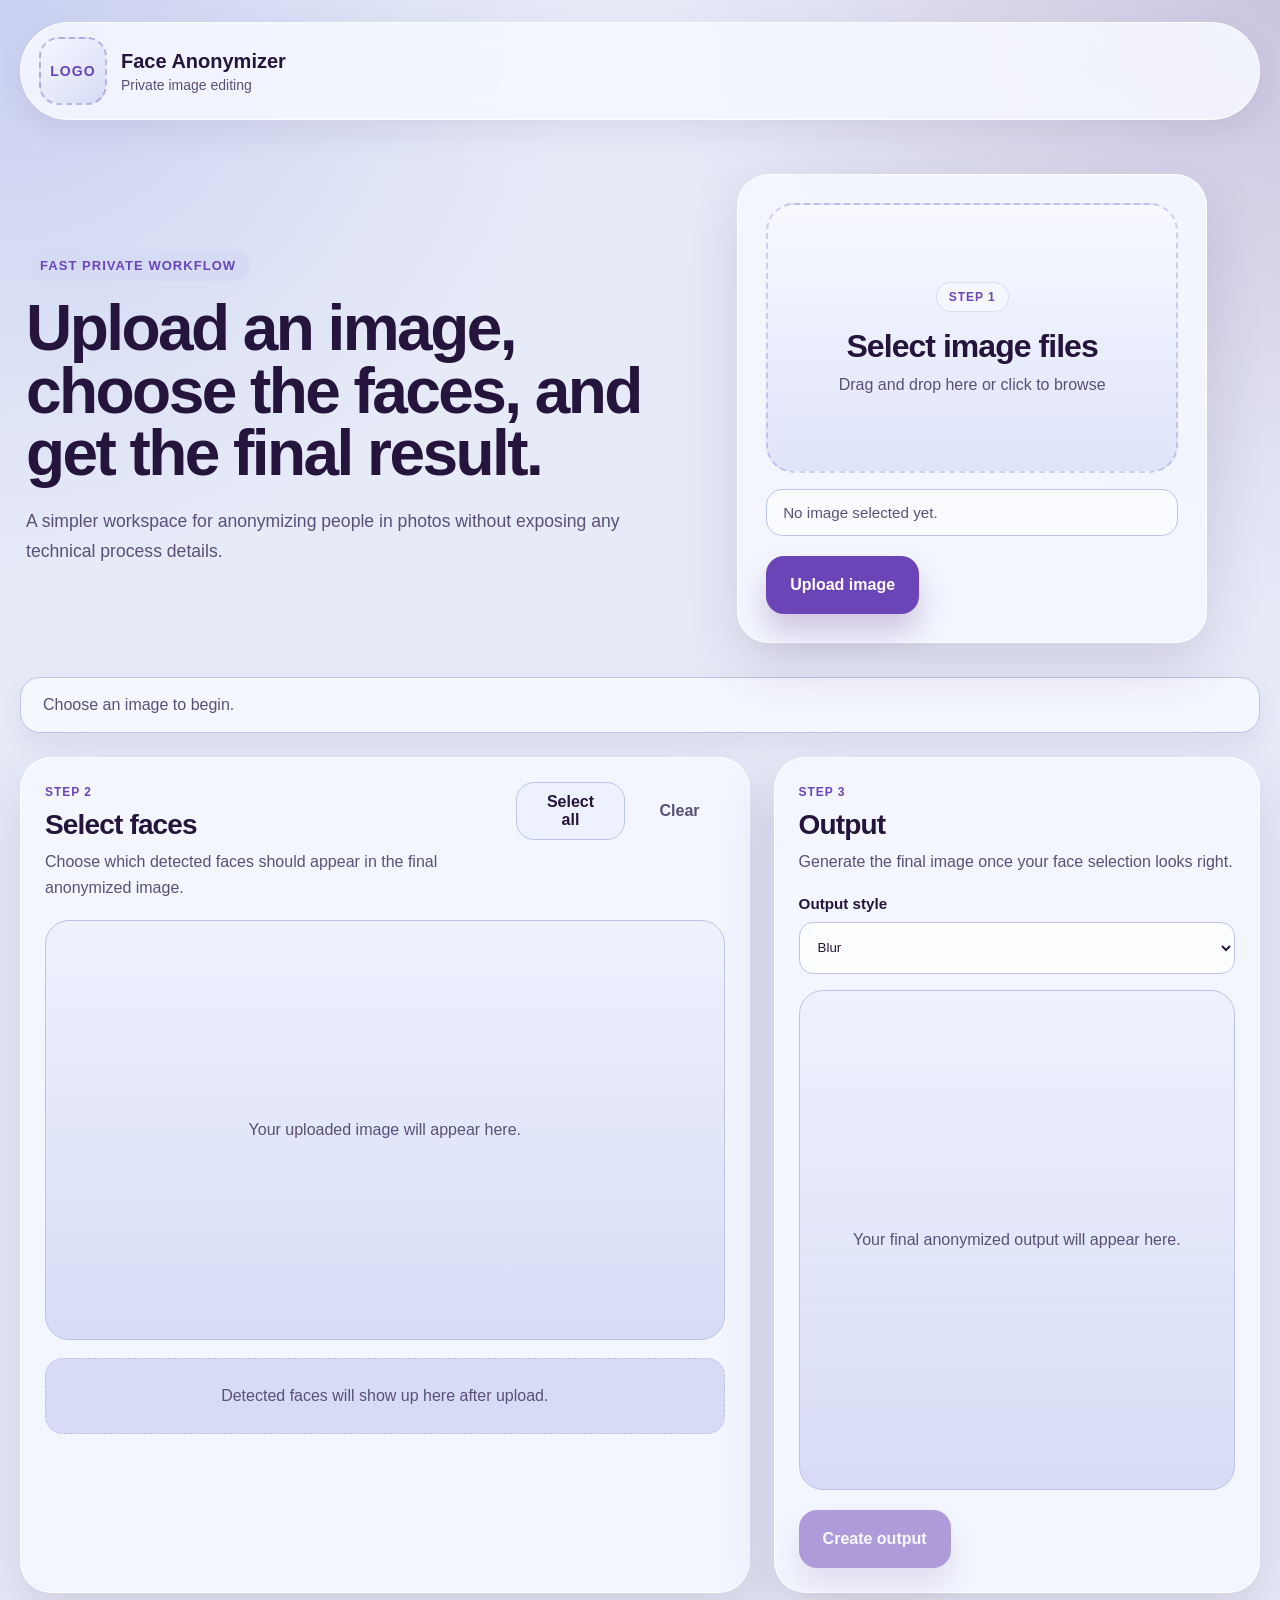
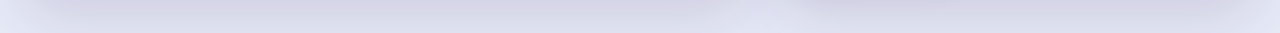
==== static/face-anonymizer.html @ 2ee84927 "Changes" ====
<!DOCTYPE html>
<html lang="en">
<head>
    <meta charset="UTF-8">
    <meta name="viewport" content="width=device-width, initial-scale=1.0">
    <title>Face Anonymizer</title>
    <link rel="stylesheet" href="/static/css/workspace-ui.css">
</head>
<body>
    <div class="site-shell">
        <header class="topbar">
            <a class="brand" href="#hero" aria-label="Face Anonymizer home">
                <div class="brand-mark" aria-hidden="true">Logo</div>
                <div class="brand-copy">
                    <span class="brand-name">Face Anonymizer</span>
                    <span class="brand-tag">Private image editing</span>
                </div>
            </a>
        </header>

        <main>
            <section class="hero" id="hero">
                <div class="hero-copy">
                    <span class="eyebrow">Fast private workflow</span>
                    <h1>Upload an image, choose the faces, and get the final result.</h1>
                    <p>
                        A simpler workspace for anonymizing people in photos without exposing any technical process details.
                    </p>
                </div>

                <div class="hero-upload" id="upload">
                    <form id="uploadForm" class="upload-panel">
                        <label class="upload-dropzone" for="imageFile">
                            <input id="imageFile" name="file" type="file" accept="image/*" required>
                            <span class="dropzone-kicker">Step 1</span>
                            <span class="dropzone-title">Select image files</span>
                            <span class="dropzone-subtitle">Drag and drop here or click to browse</span>
                        </label>

                        <div class="selected-file" id="selectedFile">No image selected yet.</div>

                        <div class="upload-actions">
                            <button class="btn btn-primary" id="uploadAnalyzeBtn" type="submit">Upload image</button>
                        </div>
                    </form>
                </div>
            </section>

            <p class="status-banner" id="statusBanner">Choose an image to begin.</p>

            <section class="workspace-grid">
                <article class="panel preview-panel">
                    <div class="panel-header">
                        <div>
                            <span class="panel-step">Step 2</span>
                            <h2>Select faces</h2>
                            <p>Choose which detected faces should appear in the final anonymized image.</p>
                        </div>
                        <div class="panel-actions">
                            <button class="btn btn-secondary" id="selectAllBtn" type="button">Select all</button>
                            <button class="btn btn-ghost" id="clearAllBtn" type="button">Clear</button>
                        </div>
                    </div>

                    <div class="preview-frame" id="select">
                        <img id="originalPreview" alt="Original upload preview">
                        <div class="face-overlay" id="faceOverlay"></div>
                        <div class="preview-placeholder" id="originalPlaceholder">Your uploaded image will appear here.</div>
                    </div>

                    <div class="face-list" id="faceList">
                        <div class="empty-state">Detected faces will show up here after upload.</div>
                    </div>
                </article>

                <article class="panel output-panel" id="output">
                    <div class="panel-header">
                        <div>
                            <span class="panel-step">Step 3</span>
                            <h2>Output</h2>
                            <p>Generate the final image once your face selection looks right.</p>
                        </div>
                    </div>

                    <div class="option-group">
                        <label class="option-label" for="modeSelect">Output style</label>
                        <select id="modeSelect" class="option-input">
                            <option value="blur">Blur</option>
                            <option value="pixelate">Pixelate</option>
                            <option value="mask">Mask</option>
                        </select>
                    </div>

                    <div class="option-group hidden" id="pixelateOptions">
                        <label class="option-label" for="pixelateStyle">Pixelate look</label>
                        <select id="pixelateStyle" class="option-input">
                            <option value="standard">Standard pixelate</option>
                            <option value="bw_blocks">Black and white blocks</option>
                        </select>
                    </div>

                    <div class="option-group hidden" id="maskOptions">
                        <label class="option-label" for="maskStyle">Mask style</label>
                        <select id="maskStyle" class="option-input">
                            <option value="black_box">Black square</option>
                            <option value="image_overlay">Custom image overlay</option>
                        </select>
                    </div>

                    <div class="option-group hidden" id="maskImageGroup">
                        <label class="option-label" for="maskImageFile">Overlay image</label>
                        <input id="maskImageFile" class="option-input" type="file" accept="image/*">
                        <div class="selected-file" id="maskImageStatus">No overlay image selected.</div>
                    </div>

                    <div class="preview-frame output-frame">
                        <img id="processedPreview" alt="Processed image preview">
                        <div class="preview-placeholder" id="processedPlaceholder">Your final anonymized output will appear here.</div>
                    </div>

                    <div class="output-actions">
                        <button class="btn btn-primary" id="processBtn" type="button" disabled>Create output</button>
                        <a class="btn btn-secondary hidden" id="downloadOutput" download>Download image</a>
                    </div>
                </article>
            </section>
        </main>
    </div>

    <script src="/static/js/workspace-ui.js"></script>
</body>
</html>
---- static/css/workspace-ui.css ----
:root {
    --bg: #e7ebf8;
    --surface: #f5f7ff;
    --surface-alt: #d6dcf6;
    --text: #25143b;
    --muted: #5b4f78;
    --line: #bcc4ea;
    --accent: #6b44b7;
    --accent-dark: #4f186f;
    --accent-soft: #d6dcf6;
    --success: #7f8dde;
    --shadow: 0 24px 60px rgba(50, 24, 78, 0.14);
    --radius-xl: 32px;
    --radius-lg: 24px;
    --radius-md: 18px;
}

* {
    box-sizing: border-box;
}

html {
    scroll-behavior: smooth;
}

body {
    margin: 0;
    font-family: "Segoe UI", Arial, sans-serif;
    color: var(--text);
    background:
        radial-gradient(circle at top left, rgba(123, 139, 222, 0.28), transparent 28%),
        radial-gradient(circle at top right, rgba(79, 24, 111, 0.18), transparent 30%),
        var(--bg);
}

a {
    color: inherit;
    text-decoration: none;
}

button,
input {
    font: inherit;
}

.site-shell {
    width: min(1240px, calc(100% - 32px));
    margin: 0 auto;
    padding: 22px 0 40px;
}

.topbar {
    display: flex;
    align-items: center;
    justify-content: space-between;
    gap: 20px;
    padding: 14px 18px;
    border: 1px solid rgba(255, 255, 255, 0.75);
    border-radius: 999px;
    background: rgba(245, 247, 255, 0.88);
    box-shadow: 0 12px 30px rgba(50, 24, 78, 0.08);
    backdrop-filter: blur(14px);
}

.brand {
    display: inline-flex;
    align-items: center;
    gap: 14px;
    min-width: 0;
}

.brand-mark {
    width: 68px;
    height: 68px;
    display: grid;
    place-items: center;
    border-radius: 20px;
    border: 2px dashed rgba(107, 68, 183, 0.35);
    background: linear-gradient(135deg, #f5f7ff, #d6dcf6);
    color: var(--accent);
    font-size: 14px;
    font-weight: 700;
    text-transform: uppercase;
    letter-spacing: 0.08em;
}

.brand-copy {
    display: flex;
    flex-direction: column;
    gap: 4px;
}

.brand-name {
    font-size: 20px;
    font-weight: 700;
}

.brand-tag {
    color: var(--muted);
    font-size: 14px;
}

.hero {
    display: grid;
    grid-template-columns: minmax(0, 1.05fr) minmax(400px, 0.95fr);
    gap: 28px;
    align-items: center;
    padding: 54px 0 34px;
}

.hero-copy {
    padding: 10px 12px 10px 6px;
}

.eyebrow {
    display: inline-flex;
    margin-bottom: 16px;
    padding: 8px 14px;
    border-radius: 999px;
    background: rgba(214, 220, 246, 0.95);
    color: var(--accent);
    font-size: 13px;
    font-weight: 700;
    text-transform: uppercase;
    letter-spacing: 0.08em;
}

.hero h1 {
    margin: 0;
    font-size: clamp(2.8rem, 5vw, 4.7rem);
    line-height: 0.98;
    letter-spacing: -0.04em;
}

.hero p {
    max-width: 620px;
    margin: 22px 0 0;
    color: var(--muted);
    font-size: 1.1rem;
    line-height: 1.7;
}

.hero-upload {
    display: flex;
    justify-content: center;
}

.upload-panel,
.panel {
    border: 1px solid rgba(255, 255, 255, 0.88);
    border-radius: var(--radius-xl);
    background: rgba(245, 247, 255, 0.92);
    box-shadow: var(--shadow);
}

.upload-panel {
    width: 100%;
    max-width: 470px;
    padding: 28px;
}

.upload-dropzone {
    display: flex;
    flex-direction: column;
    align-items: center;
    justify-content: center;
    min-height: 270px;
    padding: 36px 24px;
    border: 2px dashed rgba(107, 68, 183, 0.24);
    border-radius: 28px;
    background:
        linear-gradient(180deg, #f8f9ff, #dfe4fa),
        linear-gradient(145deg, rgba(107, 68, 183, 0.08), transparent);
    text-align: center;
    cursor: pointer;
    transition: transform 0.2s ease, box-shadow 0.2s ease, border-color 0.2s ease;
}

.upload-dropzone:hover {
    transform: translateY(-2px);
    border-color: rgba(107, 68, 183, 0.42);
    box-shadow: 0 18px 34px rgba(79, 24, 111, 0.16);
}

.upload-dropzone input {
    display: none;
}

.dropzone-kicker {
    display: inline-flex;
    margin-bottom: 18px;
    padding: 7px 12px;
    border-radius: 999px;
    background: rgba(245, 247, 255, 0.95);
    border: 1px solid rgba(107, 68, 183, 0.16);
    color: var(--accent);
    font-size: 12px;
    font-weight: 700;
    text-transform: uppercase;
    letter-spacing: 0.08em;
}

.dropzone-title {
    font-size: 2rem;
    line-height: 1.05;
    font-weight: 800;
    letter-spacing: -0.03em;
}

.dropzone-subtitle {
    margin-top: 12px;
    color: var(--muted);
    font-size: 1rem;
}

.upload-actions,
.output-actions {
    display: flex;
    align-items: center;
    gap: 14px;
    margin-top: 20px;
}

.selected-file {
    margin-top: 16px;
    padding: 14px 16px;
    border: 1px solid var(--line);
    border-radius: 16px;
    background: rgba(255, 255, 255, 0.64);
    color: var(--muted);
    font-size: 0.95rem;
}

.option-group {
    display: flex;
    flex-direction: column;
    gap: 10px;
    margin-bottom: 16px;
}

.option-label {
    font-size: 0.95rem;
    font-weight: 600;
    color: var(--text);
}

.option-input {
    min-height: 52px;
    padding: 12px 14px;
    border: 1px solid var(--line);
    border-radius: 14px;
    background: rgba(255, 255, 255, 0.8);
    color: var(--text);
}

.btn {
    display: inline-flex;
    align-items: center;
    justify-content: center;
    min-height: 58px;
    padding: 0 24px;
    border: 0;
    border-radius: 18px;
    font-weight: 700;
    cursor: pointer;
    transition: transform 0.18s ease, opacity 0.18s ease, background 0.18s ease;
}

.btn:hover:not(:disabled) {
    transform: translateY(-1px);
}

.btn:disabled {
    cursor: not-allowed;
    opacity: 0.5;
}

.btn-primary {
    background: var(--accent);
    color: #ffffff;
    box-shadow: 0 18px 30px rgba(79, 24, 111, 0.22);
}

.btn-primary:hover:not(:disabled) {
    background: var(--accent-dark);
}

.btn-secondary {
    background: #eef1ff;
    color: var(--text);
    border: 1px solid var(--line);
}

.btn-ghost {
    background: transparent;
    color: var(--muted);
    border: 1px solid transparent;
}

.status-banner {
    margin: 0 0 24px;
    padding: 18px 22px;
    border-radius: 20px;
    background: var(--surface);
    border: 1px solid var(--line);
    color: var(--muted);
    box-shadow: 0 10px 24px rgba(50, 24, 78, 0.08);
}

.workspace-grid {
    display: grid;
    grid-template-columns: minmax(0, 1.2fr) minmax(350px, 0.8fr);
    gap: 24px;
}

.panel {
    padding: 24px;
}

.panel-header {
    display: flex;
    align-items: flex-start;
    justify-content: space-between;
    gap: 16px;
    margin-bottom: 20px;
}

.panel-step {
    display: inline-flex;
    margin-bottom: 10px;
    color: var(--accent);
    font-size: 12px;
    font-weight: 700;
    text-transform: uppercase;
    letter-spacing: 0.08em;
}

.panel-header h2 {
    margin: 0;
    font-size: 1.75rem;
    letter-spacing: -0.03em;
}

.panel-header p {
    margin: 8px 0 0;
    max-width: 480px;
    color: var(--muted);
    line-height: 1.6;
}

.panel-actions {
    display: inline-flex;
    gap: 10px;
}

.preview-frame {
    position: relative;
    min-height: 420px;
    border: 1px solid var(--line);
    border-radius: 24px;
    background:
        linear-gradient(180deg, rgba(245, 247, 255, 0.8), rgba(214, 220, 246, 0.95)),
        var(--surface-alt);
    overflow: hidden;
    display: flex;
    align-items: center;
    justify-content: center;
}

.output-frame {
    min-height: 500px;
}

.preview-frame img {
    display: none;
    max-width: 100%;
    max-height: 520px;
    border-radius: 18px;
}

.preview-frame img.visible {
    display: block;
}

.preview-placeholder {
    position: absolute;
    inset: 0;
    display: flex;
    align-items: center;
    justify-content: center;
    padding: 24px;
    text-align: center;
    color: var(--muted);
}

.hidden,
.preview-placeholder.hidden {
    display: none !important;
}

.face-overlay {
    position: absolute;
    inset: 0;
    pointer-events: none;
}

.face-box {
    position: absolute;
    border: 2px solid rgba(107, 68, 183, 0.9);
    border-radius: 16px;
    background: rgba(107, 68, 183, 0.12);
    box-shadow: inset 0 0 0 1px rgba(255, 255, 255, 0.7);
}

.face-box.selected {
    border-color: var(--success);
    background: rgba(127, 141, 222, 0.18);
}

.face-badge {
    position: absolute;
    top: -12px;
    left: 12px;
    padding: 5px 10px;
    border-radius: 999px;
    background: var(--accent);
    color: #ffffff;
    font-size: 12px;
    font-weight: 700;
}

.face-list {
    display: grid;
    gap: 12px;
    margin-top: 18px;
}

.face-item {
    display: flex;
    align-items: center;
    justify-content: space-between;
    gap: 14px;
    padding: 18px;
    border: 1px solid var(--line);
    border-radius: 18px;
    background: rgba(255, 255, 255, 0.7);
}

.face-meta {
    display: flex;
    flex-direction: column;
    gap: 4px;
}

.face-title {
    font-weight: 700;
}

.face-caption {
    color: var(--muted);
    font-size: 14px;
}

.face-toggle {
    display: inline-flex;
    align-items: center;
    gap: 10px;
    color: var(--muted);
}

.face-toggle input {
    width: 18px;
    height: 18px;
    accent-color: var(--accent);
}

.empty-state {
    padding: 28px 20px;
    border: 1px dashed var(--line);
    border-radius: 18px;
    text-align: center;
    color: var(--muted);
    background: var(--surface-alt);
}

@media (max-width: 1080px) {
    .hero,
    .workspace-grid {
        grid-template-columns: 1fr;
    }

    .hero-upload {
        justify-content: stretch;
    }

    .upload-panel {
        max-width: none;
    }
}

@media (max-width: 760px) {
    .site-shell {
        width: min(100% - 20px, 1240px);
        padding-top: 14px;
    }

    .topbar,
    .panel-header,
    .panel-actions,
    .upload-actions,
    .output-actions {
        flex-direction: column;
        align-items: stretch;
    }

    .topbar {
        border-radius: 28px;
    }

    .hero {
        padding-top: 34px;
    }

    .hero h1 {
        font-size: 2.6rem;
    }

    .upload-panel,
    .panel {
        padding: 18px;
    }

    .preview-frame,
    .output-frame {
        min-height: 320px;
    }

    .btn {
        width: 100%;
    }
}
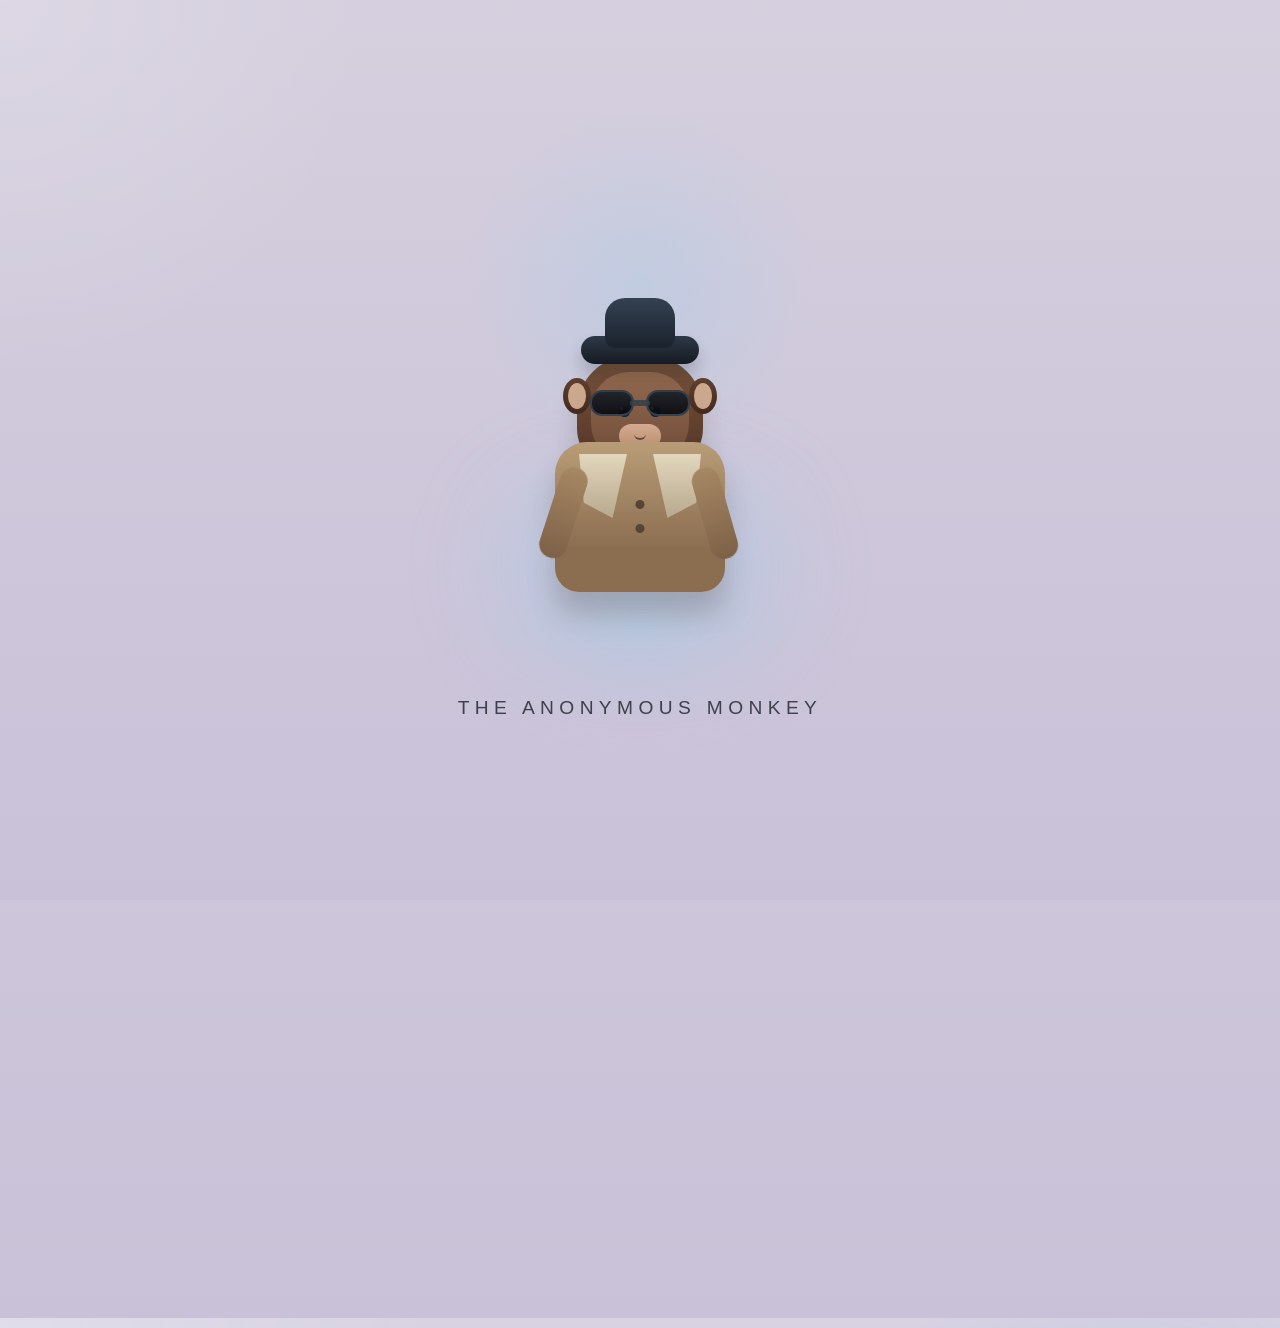
==== commit 501788a1: "‎" ====
--- a/static/face-anonymizer.html
+++ b/static/face-anonymizer.html
@@ -3,126 +3,234 @@
 <head>
     <meta charset="UTF-8">
     <meta name="viewport" content="width=device-width, initial-scale=1.0">
-    <title>Face Anonymizer</title>
+    <title>The Anonymous Monkey</title>
+    <link rel="icon" type="image/svg+xml" href="/static/monkey-logo.svg">
+    <link rel="apple-touch-icon" href="/static/monkey-logo.svg">
     <link rel="stylesheet" href="/static/css/workspace-ui.css">
 </head>
-<body>
+<body class="splash-active">
+    <div class="splash-screen" id="splashScreen" aria-hidden="true">
+        <div class="splash-stage">
+            <div class="splash-glow"></div>
+            <div class="splash-monkey">
+                <div class="splash-monkey-head">
+                    <span class="splash-monkey-ear splash-monkey-ear-left"></span>
+                    <span class="splash-monkey-ear splash-monkey-ear-right"></span>
+                    <div class="splash-monkey-face">
+                        <span class="splash-monkey-eye splash-monkey-eye-left"></span>
+                        <span class="splash-monkey-eye splash-monkey-eye-right"></span>
+                        <span class="splash-monkey-muzzle"></span>
+                    </div>
+                </div>
+                <div class="splash-hat"></div>
+                <div class="splash-sunglasses">
+                    <span class="splash-lens splash-lens-left"></span>
+                    <span class="splash-lens splash-lens-right"></span>
+                    <span class="splash-bridge"></span>
+                </div>
+                <div class="splash-coat">
+                    <span class="splash-lapel splash-lapel-left"></span>
+                    <span class="splash-lapel splash-lapel-right"></span>
+                    <span class="splash-button splash-button-top"></span>
+                    <span class="splash-button splash-button-bottom"></span>
+                </div>
+                <div class="splash-arm splash-arm-left"></div>
+                <div class="splash-arm splash-arm-right"></div>
+            </div>
+            <div class="splash-title">The Anonymous Monkey</div>
+        </div>
+    </div>
     <div class="site-shell">
         <header class="topbar">
-            <a class="brand" href="#hero" aria-label="Face Anonymizer home">
-                <div class="brand-mark" aria-hidden="true">Logo</div>
+            <a class="brand" href="#upload-screen" aria-label="The Anonymous Monkey home">
+                <div class="brand-mark" aria-hidden="true">
+                    <img class="brand-logo" src="/static/monkey-logo.svg" alt="The Anonymous Monkey logo">
+                </div>
                 <div class="brand-copy">
-                    <span class="brand-name">Face Anonymizer</span>
-                    <span class="brand-tag">Private image editing</span>
+                    <span class="brand-name">The Anonymous Monkey</span>
+                    <span class="brand-tag">Quiet privacy for curious humans</span>
                 </div>
             </a>
+            <p class="topbar-note">Three calm steps. Upload, choose, finish.</p>
         </header>
 
         <main>
-            <section class="hero" id="hero">
-                <div class="hero-copy">
-                    <span class="eyebrow">Fast private workflow</span>
-                    <h1>Upload an image, choose the faces, and get the final result.</h1>
-                    <p>
-                        A simpler workspace for anonymizing people in photos without exposing any technical process details.
-                    </p>
-                </div>
-
-                <div class="hero-upload" id="upload">
-                    <form id="uploadForm" class="upload-panel">
-                        <label class="upload-dropzone" for="imageFile">
-                            <input id="imageFile" name="file" type="file" accept="image/*" required>
-                            <span class="dropzone-kicker">Step 1</span>
-                            <span class="dropzone-title">Select image files</span>
-                            <span class="dropzone-subtitle">Drag and drop here or click to browse</span>
-                        </label>
-
-                        <div class="selected-file" id="selectedFile">No image selected yet.</div>
-
-                        <div class="upload-actions">
-                            <button class="btn btn-primary" id="uploadAnalyzeBtn" type="submit">Upload image</button>
-                        </div>
-                    </form>
-                </div>
-            </section>
+            <section class="intro-band">
+                <div class="intro-copy">
+                    <p class="intro-lead">Drop in a photo, choose the faces to keep, and export the result in a calmer workflow.</p>
+                </div>
+                <div class="monkey-stage" aria-hidden="true">
+                    <div class="stage-screen"></div>
+                    <div class="stage-glow"></div>
+                    <div class="monkey-figure">
+                        <div class="monkey-hat"></div>
+                        <div class="monkey-head">
+                            <span class="monkey-ear monkey-ear-left"></span>
+                            <span class="monkey-ear monkey-ear-right"></span>
+                            <div class="monkey-face">
+                                <span class="monkey-eye monkey-eye-left"></span>
+                                <span class="monkey-eye monkey-eye-right"></span>
+                                <span class="monkey-muzzle"></span>
+                            </div>
+                        </div>
+                        <div class="monkey-collar"></div>
+                        <div class="monkey-coat">
+                            <span class="coat-lapel coat-lapel-left"></span>
+                            <span class="coat-lapel coat-lapel-right"></span>
+                            <span class="coat-button coat-button-top"></span>
+                            <span class="coat-button coat-button-bottom"></span>
+                        </div>
+                        <div class="monkey-arm monkey-arm-left"></div>
+                        <div class="monkey-arm monkey-arm-right"></div>
+                    </div>
+                    <div class="stage-caption">Anonymous mode engaged</div>
+                </div>
+            </section>
+
+            <nav class="stepper" aria-label="Workflow progress">
+                <button class="step-pill active" id="stepNavUpload" type="button" data-screen="upload" aria-current="step">
+                    <span class="step-number">1</span>
+                    <span>Upload</span>
+                </button>
+                <button class="step-pill" id="stepNavSelect" type="button" data-screen="select" disabled>
+                    <span class="step-number">2</span>
+                    <span>Select Faces</span>
+                </button>
+                <button class="step-pill" id="stepNavOutput" type="button" data-screen="output" disabled>
+                    <span class="step-number">3</span>
+                    <span>Choose Output</span>
+                </button>
+            </nav>
 
             <p class="status-banner" id="statusBanner">Choose an image to begin.</p>
 
-            <section class="workspace-grid">
-                <article class="panel preview-panel">
-                    <div class="panel-header">
-                        <div>
-                            <span class="panel-step">Step 2</span>
-                            <h2>Select faces</h2>
-                            <p>Choose which detected faces should appear in the final anonymized image.</p>
-                        </div>
-                        <div class="panel-actions">
-                            <button class="btn btn-secondary" id="selectAllBtn" type="button">Select all</button>
-                            <button class="btn btn-ghost" id="clearAllBtn" type="button">Clear</button>
-                        </div>
-                    </div>
-
-                    <div class="preview-frame" id="select">
-                        <img id="originalPreview" alt="Original upload preview">
-                        <div class="face-overlay" id="faceOverlay"></div>
-                        <div class="preview-placeholder" id="originalPlaceholder">Your uploaded image will appear here.</div>
-                    </div>
-
-                    <div class="face-list" id="faceList">
-                        <div class="empty-state">Detected faces will show up here after upload.</div>
-                    </div>
-                </article>
-
-                <article class="panel output-panel" id="output">
-                    <div class="panel-header">
-                        <div>
-                            <span class="panel-step">Step 3</span>
-                            <h2>Output</h2>
-                            <p>Generate the final image once your face selection looks right.</p>
-                        </div>
-                    </div>
-
-                    <div class="option-group">
-                        <label class="option-label" for="modeSelect">Output style</label>
-                        <select id="modeSelect" class="option-input">
-                            <option value="blur">Blur</option>
-                            <option value="pixelate">Pixelate</option>
-                            <option value="mask">Mask</option>
-                        </select>
-                    </div>
-
-                    <div class="option-group hidden" id="pixelateOptions">
-                        <label class="option-label" for="pixelateStyle">Pixelate look</label>
-                        <select id="pixelateStyle" class="option-input">
-                            <option value="standard">Standard pixelate</option>
-                            <option value="bw_blocks">Black and white blocks</option>
-                        </select>
-                    </div>
-
-                    <div class="option-group hidden" id="maskOptions">
-                        <label class="option-label" for="maskStyle">Mask style</label>
-                        <select id="maskStyle" class="option-input">
-                            <option value="black_box">Black square</option>
-                            <option value="image_overlay">Custom image overlay</option>
-                        </select>
-                    </div>
-
-                    <div class="option-group hidden" id="maskImageGroup">
-                        <label class="option-label" for="maskImageFile">Overlay image</label>
-                        <input id="maskImageFile" class="option-input" type="file" accept="image/*">
-                        <div class="selected-file" id="maskImageStatus">No overlay image selected.</div>
-                    </div>
-
-                    <div class="preview-frame output-frame">
-                        <img id="processedPreview" alt="Processed image preview">
-                        <div class="preview-placeholder" id="processedPlaceholder">Your final anonymized output will appear here.</div>
-                    </div>
-
+            <section class="screen-panel screen-panel-active" id="upload-screen" data-screen="upload">
+                <div class="screen-copy">
+                    <h2>Upload a photo</h2>
+                    <p>Start with one image. We will preview it first, then find the faces for you.</p>
+                    <div class="helper-card">
+                        <strong>Helpful tip</strong>
+                        <p>Clear faces and good lighting help the detector do its best work. Supported files: JPG, JPEG, PNG, BMP, and WEBP.</p>
+                    </div>
+                </div>
+
+                <form id="uploadForm" class="upload-panel">
+                    <label class="upload-dropzone" for="imageFile">
+                        <input id="imageFile" name="file" type="file" accept="image/*" required>
+                        <span class="dropzone-icon" aria-hidden="true">+</span>
+                        <span class="dropzone-title">Pick an image</span>
+                        <span class="dropzone-subtitle">Drag it here or click to browse</span>
+                        <span class="dropzone-meta">Supports JPG, JPEG, PNG, BMP, and WEBP</span>
+                    </label>
+
+                    <div class="selected-file" id="selectedFile">No image selected yet.</div>
+
+                    <div class="upload-actions">
+                        <button class="btn btn-primary" id="uploadAnalyzeBtn" type="submit">Upload and continue</button>
+                    </div>
+                </form>
+            </section>
+
+            <section class="screen-panel" id="select-screen" data-screen="select">
+                <div class="panel-header panel-header-stacked">
+                    <div>
+                        <h2>Select faces to keep</h2>
+                        <p>We highlight each detected face. Keep checked faces visible in the final image.</p>
+                    </div>
+                    <div class="panel-actions">
+                        <button class="btn btn-secondary" id="selectAllBtn" type="button">Select all</button>
+                        <button class="btn btn-ghost" id="clearAllBtn" type="button">Clear</button>
+                    </div>
+                </div>
+
+                <div class="screen-grid">
+                    <article class="panel preview-panel compact-panel">
+                        <div class="preview-frame" id="select">
+                            <img id="originalPreview" alt="Original upload preview">
+                            <div class="face-overlay" id="faceOverlay"></div>
+                            <div class="preview-placeholder" id="originalPlaceholder">Your uploaded image will appear here.</div>
+                        </div>
+                    </article>
+
+                    <article class="panel compact-panel">
+                        <div class="mini-heading">Detected faces</div>
+                        <div class="face-list" id="faceList">
+                            <div class="empty-state">Detected faces will show up here after upload.</div>
+                        </div>
+                    </article>
+                </div>
+
+                <div class="screen-actions between-actions">
+                    <button class="btn btn-ghost" id="backToUploadBtn" type="button">Back</button>
+                    <button class="btn btn-primary" id="toOutputBtn" type="button" disabled>Continue to output</button>
+                </div>
+            </section>
+
+            <section class="screen-panel" id="output-screen" data-screen="output">
+                <div class="panel-header panel-header-stacked">
+                    <div>
+                        <h2>Choose the output style</h2>
+                        <p>Pick how hidden faces should look, then generate the final image.</p>
+                    </div>
+                </div>
+
+                <div class="screen-grid output-grid">
+                    <article class="panel compact-panel">
+                        <div class="mini-heading">Output settings</div>
+
+                        <div class="option-group">
+                            <label class="option-label" for="modeSelect">Output style</label>
+                            <select id="modeSelect" class="option-input">
+                                <option value="blur">Blur</option>
+                                <option value="pixelate">Pixelate</option>
+                                <option value="mask">Mask</option>
+                            </select>
+                        </div>
+
+                        <div class="option-group hidden" id="pixelateOptions">
+                            <label class="option-label" for="pixelateStyle">Pixelate look</label>
+                            <select id="pixelateStyle" class="option-input">
+                                <option value="standard">Standard pixelate</option>
+                                <option value="bw_blocks">Black and white blocks</option>
+                            </select>
+                        </div>
+
+                        <div class="option-group hidden" id="maskOptions">
+                            <label class="option-label" for="maskStyle">Mask style</label>
+                            <select id="maskStyle" class="option-input">
+                                <option value="black_box">Black square</option>
+                                <option value="image_overlay">Custom image overlay</option>
+                            </select>
+                        </div>
+
+                        <div class="option-group hidden" id="maskImageGroup">
+                            <label class="option-label" for="maskImageFile">Overlay image</label>
+                            <input id="maskImageFile" class="option-input" type="file" accept="image/*">
+                            <div class="selected-file" id="maskImageStatus">No overlay image selected.</div>
+                        </div>
+
+                        <div class="helper-card subtle-card">
+                            <strong>Small note</strong>
+                            <p>Blur feels soft, pixelate feels obvious, and mask is the boldest option.</p>
+                        </div>
+                    </article>
+
+                    <article class="panel compact-panel">
+                        <div class="mini-heading">Preview</div>
+                        <div class="preview-frame output-frame">
+                            <img id="processedPreview" alt="Processed image preview">
+                            <div class="preview-placeholder" id="processedPlaceholder">Your final anonymized output will appear here.</div>
+                        </div>
+                    </article>
+                </div>
+
+                <div class="screen-actions between-actions">
+                    <button class="btn btn-ghost" id="backToSelectBtn" type="button">Back</button>
                     <div class="output-actions">
                         <button class="btn btn-primary" id="processBtn" type="button" disabled>Create output</button>
                         <a class="btn btn-secondary hidden" id="downloadOutput" download>Download image</a>
                     </div>
-                </article>
+                </div>
             </section>
         </main>
     </div>
@@ -130,3 +238,4 @@
     <script src="/static/js/workspace-ui.js"></script>
 </body>
 </html>
+
--- a/static/css/workspace-ui.css
+++ b/static/css/workspace-ui.css
@@ -1,16 +1,17 @@
 :root {
-    --bg: #e7ebf8;
-    --surface: #f5f7ff;
-    --surface-alt: #d6dcf6;
-    --text: #25143b;
-    --muted: #5b4f78;
-    --line: #bcc4ea;
-    --accent: #6b44b7;
-    --accent-dark: #4f186f;
-    --accent-soft: #d6dcf6;
-    --success: #7f8dde;
-    --shadow: 0 24px 60px rgba(50, 24, 78, 0.14);
-    --radius-xl: 32px;
+    --bg: #cfc9dd;
+    --surface: rgba(226, 231, 239, 0.86);
+    --surface-strong: #edf1f6;
+    --surface-alt: #cdd5df;
+    --text: #1e252d;
+    --muted: #495663;
+    --line: rgba(24, 31, 40, 0.18);
+    --accent: #1688b7;
+    --accent-dark: #0f6b91;
+    --accent-soft: rgba(22, 136, 183, 0.16);
+    --success: #357865;
+    --shadow: 0 24px 60px rgba(28, 33, 46, 0.18);
+    --radius-xl: 34px;
     --radius-lg: 24px;
     --radius-md: 18px;
 }
@@ -19,18 +20,14 @@
     box-sizing: border-box;
 }
 
-html {
-    scroll-behavior: smooth;
-}
-
 body {
     margin: 0;
-    font-family: "Segoe UI", Arial, sans-serif;
+    font-family: "Trebuchet MS", "Segoe UI", sans-serif;
     color: var(--text);
     background:
-        radial-gradient(circle at top left, rgba(123, 139, 222, 0.28), transparent 28%),
-        radial-gradient(circle at top right, rgba(79, 24, 111, 0.18), transparent 30%),
-        var(--bg);
+        radial-gradient(circle at top left, rgba(255, 255, 255, 0.24), transparent 24%),
+        radial-gradient(circle at right 12% top 18%, rgba(22, 136, 183, 0.12), transparent 20%),
+        linear-gradient(180deg, #d8d2e3 0%, #c8c1d7 100%);
 }
 
 a {
@@ -39,14 +36,398 @@
 }
 
 button,
-input {
+input,
+select {
     font: inherit;
 }
 
+
+body.splash-active {
+    overflow: hidden;
+}
+
+body.splash-active .site-shell {
+    opacity: 0;
+    transform: scale(1.015);
+    pointer-events: none;
+}
+
+body.splash-complete .site-shell {
+    opacity: 1;
+    transform: none;
+}
+
 .site-shell {
-    width: min(1240px, calc(100% - 32px));
+    transition: opacity 0.75s ease, transform 0.75s ease;
+}
+
+.splash-screen {
+    position: fixed;
+    inset: 0;
+    z-index: 999;
+    display: grid;
+    place-items: center;
+    background:
+        radial-gradient(circle at 50% 32%, rgba(118, 208, 244, 0.18), transparent 20%),
+        radial-gradient(circle at top left, rgba(255, 255, 255, 0.18), transparent 24%),
+        linear-gradient(180deg, #d5cfde 0%, #c9c1d8 100%);
+    opacity: 0;
+    pointer-events: none;
+}
+
+body.splash-active .splash-screen {
+    opacity: 1;
+    pointer-events: auto;
+}
+
+body.splash-complete .splash-screen {
+    opacity: 0;
+    visibility: hidden;
+    transition: opacity 0.5s ease, visibility 0s linear 0.5s;
+}
+
+.splash-stage {
+    position: relative;
+    width: min(92vw, 780px);
+    min-height: min(78vh, 640px);
+    display: grid;
+    place-items: center;
+}
+
+.splash-glow {
+    position: absolute;
+    inset: auto 18% 14%;
+    height: 220px;
+    border-radius: 50%;
+    background: radial-gradient(circle, rgba(121, 205, 241, 0.36), transparent 66%);
+    filter: blur(32px);
+    animation: splashGlowPulse 1.9s ease-in-out 0.4s 1 forwards;
+    opacity: 0.35;
+}
+
+.splash-title {
+    position: absolute;
+    bottom: 8%;
+    left: 50%;
+    transform: translateX(-50%);
+    color: rgba(30, 37, 45, 0.82);
+    font-size: clamp(1rem, 1.5vw, 1.2rem);
+    letter-spacing: 0.28em;
+    text-transform: uppercase;
+    white-space: nowrap;
+    opacity: 0;
+    animation: splashTitleIn 0.6s ease 2.6s forwards;
+}
+
+.splash-monkey {
+    position: relative;
+    width: 260px;
+    height: 340px;
+    animation: splashMonkeySettle 0.8s ease 2.65s forwards;
+}
+
+.splash-monkey-head {
+    position: absolute;
+    top: 76px;
+    left: 50%;
+    width: 126px;
+    height: 118px;
+    transform: translateX(-50%);
+    border-radius: 54px 54px 46px 46px;
+    background: linear-gradient(180deg, #78533c, #503326);
+    box-shadow: 0 18px 26px rgba(38, 24, 17, 0.18);
+    animation: splashMonkeyLook 1.1s ease 0.4s forwards;
+}
+
+.splash-monkey-ear {
+    position: absolute;
+    top: 22px;
+    width: 28px;
+    height: 36px;
+    border-radius: 50%;
+    background: linear-gradient(180deg, #61402f, #42291e);
+}
+
+.splash-monkey-ear::before {
+    content: "";
+    position: absolute;
+    inset: 5px;
+    border-radius: 50%;
+    background: rgba(224, 186, 158, 0.86);
+}
+
+.splash-monkey-ear-left {
+    left: -14px;
+}
+
+.splash-monkey-ear-right {
+    right: -14px;
+}
+
+.splash-monkey-face {
+    position: absolute;
+    inset: 16px 14px 12px;
+    border-radius: 38px;
+    background: linear-gradient(180deg, #92694f, #6f4b38);
+}
+
+.splash-monkey-eye {
+    position: absolute;
+    top: 34px;
+    width: 11px;
+    height: 11px;
+    border-radius: 50%;
+    background: #18212b;
+    animation: splashMonkeyBlink 1.1s ease 0.9s 2;
+}
+
+.splash-monkey-eye::after {
+    content: "";
+    position: absolute;
+    top: 1px;
+    left: 1px;
+    width: 3px;
+    height: 3px;
+    border-radius: 50%;
+    background: rgba(255, 255, 255, 0.84);
+}
+
+.splash-monkey-eye-left {
+    left: 28px;
+}
+
+.splash-monkey-eye-right {
+    right: 28px;
+}
+
+.splash-monkey-muzzle {
+    position: absolute;
+    left: 50%;
+    bottom: 14px;
+    width: 42px;
+    height: 24px;
+    transform: translateX(-50%);
+    border-radius: 16px;
+    background: linear-gradient(180deg, #d3ab90, #bc8f73);
+}
+
+.splash-monkey-muzzle::before {
+    content: "";
+    position: absolute;
+    top: 7px;
+    left: 50%;
+    width: 12px;
+    height: 7px;
+    transform: translateX(-50%);
+    border-bottom: 2px solid rgba(74, 48, 35, 0.76);
+    border-radius: 0 0 10px 10px;
+}
+
+.splash-coat {
+    position: absolute;
+    left: 50%;
+    bottom: 28px;
+    width: 170px;
+    height: 150px;
+    transform: translateX(-50%) scale(0.5);
+    transform-origin: center top;
+    border-radius: 32px 32px 24px 24px;
+    background: linear-gradient(180deg, #b99d77, #8b6d50 72%);
+    box-shadow: 0 22px 28px rgba(59, 43, 28, 0.22);
+    opacity: 0;
+    animation: splashCoatIn 0.62s cubic-bezier(0.2, 0.8, 0.2, 1) 1.15s forwards;
+}
+
+.splash-lapel {
+    position: absolute;
+    top: 12px;
+    width: 48px;
+    height: 64px;
+    background: linear-gradient(180deg, #e2d6bd, #b8a98d);
+}
+
+.splash-lapel-left {
+    left: 24px;
+    clip-path: polygon(0 0, 100% 0, 70% 100%, 10% 76%);
+}
+
+.splash-lapel-right {
+    right: 24px;
+    clip-path: polygon(0 0, 100% 0, 90% 76%, 30% 100%);
+}
+
+.splash-button {
+    position: absolute;
+    left: 50%;
+    width: 9px;
+    height: 9px;
+    transform: translateX(-50%);
+    border-radius: 50%;
+    background: #564434;
+}
+
+.splash-button-top {
+    top: 58px;
+}
+
+.splash-button-bottom {
+    top: 82px;
+}
+
+.splash-arm {
+    position: absolute;
+    top: 188px;
+    width: 28px;
+    height: 94px;
+    border-radius: 18px;
+    background: linear-gradient(180deg, #a68864, #7d6147);
+    opacity: 0;
+}
+
+.splash-arm-left {
+    left: 54px;
+    transform-origin: top center;
+    animation: splashArmLeft 0.75s ease 1.6s forwards;
+}
+
+.splash-arm-right {
+    right: 54px;
+    transform-origin: top center;
+    animation: splashArmRight 0.75s ease 1.6s forwards;
+}
+
+.splash-hat {
+    position: absolute;
+    top: 56px;
+    left: 50%;
+    width: 118px;
+    height: 28px;
+    transform: translateX(-50%) translateY(-34px) scale(0.84);
+    border-radius: 999px;
+    background: linear-gradient(180deg, #2d3947, #151b23);
+    box-shadow: 0 10px 16px rgba(18, 23, 30, 0.2);
+    opacity: 0;
+    animation: splashHatIn 0.45s ease 2.05s forwards;
+}
+
+.splash-hat::before {
+    content: "";
+    position: absolute;
+    left: 50%;
+    bottom: 16px;
+    width: 70px;
+    height: 50px;
+    transform: translateX(-50%);
+    border-radius: 20px 20px 10px 10px;
+    background: linear-gradient(180deg, #344151, #1a222c);
+}
+
+.splash-sunglasses {
+    position: absolute;
+    top: 110px;
+    left: 50%;
+    width: 116px;
+    height: 34px;
+    transform: translateX(-50%) scale(0.78);
+    opacity: 0;
+    animation: splashGlassesIn 0.38s ease 2.38s forwards;
+}
+
+.splash-lens {
+    position: absolute;
+    top: 0;
+    width: 44px;
+    height: 26px;
+    border-radius: 12px;
+    background: linear-gradient(180deg, rgba(25, 33, 41, 0.94), rgba(7, 10, 14, 0.92));
+    border: 2px solid rgba(63, 76, 89, 0.75);
+}
+
+.splash-lens-left {
+    left: 8px;
+}
+
+.splash-lens-right {
+    right: 8px;
+}
+
+.splash-bridge {
+    position: absolute;
+    top: 10px;
+    left: 50%;
+    width: 20px;
+    height: 6px;
+    transform: translateX(-50%);
+    border-radius: 999px;
+    background: rgba(54, 64, 73, 0.9);
+}
+
+@keyframes splashGlowPulse {
+    0% { opacity: 0.2; transform: scale(0.8); }
+    100% { opacity: 1; transform: scale(1.04); }
+}
+
+@keyframes splashMonkeyLook {
+    0% { transform: translateX(-50%) translateY(12px) scale(0.96); opacity: 0; }
+    100% { transform: translateX(-50%) translateY(0) scale(1); opacity: 1; }
+}
+
+@keyframes splashMonkeyBlink {
+    0%, 100% { transform: scaleY(1); }
+    40%, 60% { transform: scaleY(0.15); }
+}
+
+@keyframes splashCoatIn {
+    0% { opacity: 0; transform: translateX(-50%) translateY(24px) scale(0.55); }
+    100% { opacity: 1; transform: translateX(-50%) translateY(0) scale(1); }
+}
+
+@keyframes splashArmLeft {
+    0% { opacity: 0; transform: rotate(34deg) translateY(10px); }
+    55% { opacity: 1; transform: rotate(8deg) translateY(-10px); }
+    100% { opacity: 1; transform: rotate(18deg) translateY(0); }
+}
+
+@keyframes splashArmRight {
+    0% { opacity: 0; transform: rotate(-34deg) translateY(10px); }
+    55% { opacity: 1; transform: rotate(-8deg) translateY(-14px); }
+    100% { opacity: 1; transform: rotate(-16deg) translateY(0); }
+}
+
+@keyframes splashHatIn {
+    0% { opacity: 0; transform: translateX(-50%) translateY(-46px) scale(0.74); }
+    100% { opacity: 1; transform: translateX(-50%) translateY(0) scale(1); }
+}
+
+@keyframes splashGlassesIn {
+    0% { opacity: 0; transform: translateX(-50%) translateY(-8px) scale(0.7); }
+    100% { opacity: 1; transform: translateX(-50%) translateY(0) scale(1); }
+}
+
+@keyframes splashMonkeySettle {
+    0%, 100% { transform: translateY(0); }
+    50% { transform: translateY(-4px); }
+}
+
+@keyframes splashTitleIn {
+    0% { opacity: 0; transform: translateX(-50%) translateY(10px); }
+    100% { opacity: 1; transform: translateX(-50%) translateY(0); }
+}
+
+.site-shell {
+    width: min(1200px, calc(100% - 32px));
     margin: 0 auto;
     padding: 22px 0 40px;
+}
+
+.topbar,
+.screen-panel,
+.status-banner,
+.stepper,
+.panel,
+.upload-panel,
+.helper-card {
+    backdrop-filter: blur(14px);
 }
 
 .topbar {
@@ -54,12 +435,11 @@
     align-items: center;
     justify-content: space-between;
     gap: 20px;
-    padding: 14px 18px;
-    border: 1px solid rgba(255, 255, 255, 0.75);
+    padding: 16px 20px;
+    border: 1px solid rgba(255, 255, 255, 0.42);
     border-radius: 999px;
-    background: rgba(245, 247, 255, 0.88);
-    box-shadow: 0 12px 30px rgba(50, 24, 78, 0.08);
-    backdrop-filter: blur(14px);
+    background: linear-gradient(180deg, rgba(236, 240, 247, 0.92), rgba(221, 227, 238, 0.82));
+    box-shadow: 0 18px 38px rgba(28, 33, 46, 0.12);
 }
 
 .brand {
@@ -70,18 +450,18 @@
 }
 
 .brand-mark {
-    width: 68px;
-    height: 68px;
-    display: grid;
-    place-items: center;
-    border-radius: 20px;
-    border: 2px dashed rgba(107, 68, 183, 0.35);
-    background: linear-gradient(135deg, #f5f7ff, #d6dcf6);
-    color: var(--accent);
-    font-size: 14px;
-    font-weight: 700;
-    text-transform: uppercase;
-    letter-spacing: 0.08em;
+    width: 92px;
+    height: 56px;
+}
+
+.brand-logo {
+    display: block;
+    width: 100%;
+    height: 100%;
+    object-fit: contain;
+    border-radius: 16px;
+    border: 1px solid rgba(24, 31, 40, 0.12);
+    box-shadow: 0 10px 18px rgba(28, 33, 46, 0.08);
 }
 
 .brand-copy {
@@ -92,71 +472,545 @@
 
 .brand-name {
     font-size: 20px;
-    font-weight: 700;
-}
-
-.brand-tag {
+    font-weight: 800;
+}
+
+.brand-tag,
+.topbar-note {
     color: var(--muted);
     font-size: 14px;
 }
 
-.hero {
+.topbar-note {
+    max-width: 280px;
+    text-align: right;
+    line-height: 1.45;
+}
+
+.intro-band {
     display: grid;
-    grid-template-columns: minmax(0, 1.05fr) minmax(400px, 0.95fr);
-    gap: 28px;
+    grid-template-columns: minmax(0, 1.08fr) minmax(320px, 0.92fr);
+    gap: 26px;
     align-items: center;
-    padding: 54px 0 34px;
-}
-
-.hero-copy {
-    padding: 10px 12px 10px 6px;
-}
-
-.eyebrow {
-    display: inline-flex;
-    margin-bottom: 16px;
-    padding: 8px 14px;
-    border-radius: 999px;
-    background: rgba(214, 220, 246, 0.95);
-    color: var(--accent);
-    font-size: 13px;
-    font-weight: 700;
+    margin: 24px 0 18px;
+    padding: 30px 36px;
+    border: 1px solid rgba(255, 255, 255, 0.3);
+    border-radius: 28px;
+    background: linear-gradient(135deg, rgba(239, 242, 248, 0.58), rgba(220, 226, 236, 0.32));
+    box-shadow: 0 16px 34px rgba(28, 33, 46, 0.08);
+    overflow: hidden;
+}
+
+.panel-step,
+.dropzone-kicker,
+.step-number,
+.mini-heading {
     text-transform: uppercase;
     letter-spacing: 0.08em;
-}
-
-.hero h1 {
+    font-weight: 800;
+}
+
+.intro-copy {
+    max-width: 760px;
+    position: relative;
+    z-index: 1;
+}
+
+.intro-lead {
     margin: 0;
-    font-size: clamp(2.8rem, 5vw, 4.7rem);
-    line-height: 0.98;
+    font-size: clamp(2rem, 4vw, 3.45rem);
+    font-weight: 800;
+    line-height: 1.08;
+    letter-spacing: -0.045em;
+    color: var(--text);
+}
+
+.monkey-stage {
+    position: relative;
+    min-height: 270px;
+    border-radius: 28px;
+    border: 1px solid rgba(255, 255, 255, 0.3);
+    background:
+        radial-gradient(circle at 50% 24%, rgba(123, 198, 231, 0.22), transparent 30%),
+        linear-gradient(180deg, rgba(227, 233, 241, 0.82), rgba(203, 211, 222, 0.62));
+    box-shadow: inset 0 1px 0 rgba(255, 255, 255, 0.24);
+    overflow: hidden;
+}
+
+.stage-screen {
+    position: absolute;
+    top: 34px;
+    left: 50%;
+    width: 62%;
+    height: 86px;
+    transform: translateX(-50%);
+    border-radius: 18px;
+    border: 1px solid rgba(15, 107, 145, 0.16);
+    background: linear-gradient(180deg, rgba(145, 218, 255, 0.28), rgba(213, 240, 255, 0.1));
+    box-shadow: 0 0 28px rgba(94, 184, 226, 0.2);
+}
+
+.stage-screen::before,
+.stage-screen::after {
+    content: "";
+    position: absolute;
+    inset: 18px 16px;
+    border-radius: 12px;
+    border: 1px solid rgba(255, 255, 255, 0.2);
+}
+
+.stage-screen::after {
+    inset: auto 24px 16px;
+    height: 8px;
+    border: 0;
+    border-radius: 999px;
+    background: rgba(193, 232, 248, 0.38);
+}
+
+.stage-glow {
+    position: absolute;
+    inset: 48px 16% auto;
+    height: 160px;
+    background: radial-gradient(circle, rgba(129, 210, 241, 0.3), transparent 68%);
+    filter: blur(18px);
+    animation: screenPulse 4.4s ease-in-out infinite;
+}
+
+.monkey-figure {
+    position: absolute;
+    left: 50%;
+    bottom: 18px;
+    width: 210px;
+    height: 220px;
+    transform: translateX(-50%);
+    animation: monkeySway 4.8s ease-in-out infinite;
+}
+
+.monkey-hat {
+    position: absolute;
+    top: 20px;
+    left: 50%;
+    width: 92px;
+    height: 22px;
+    transform: translateX(-50%);
+    border-radius: 999px;
+    background: linear-gradient(180deg, #283341, #141a22);
+    box-shadow: 0 8px 12px rgba(18, 23, 30, 0.18);
+}
+
+.monkey-hat::before {
+    content: "";
+    position: absolute;
+    left: 50%;
+    bottom: 12px;
+    width: 56px;
+    height: 42px;
+    transform: translateX(-50%);
+    border-radius: 18px 18px 10px 10px;
+    background: linear-gradient(180deg, #2e3948, #18202a);
+}
+
+.monkey-head {
+    position: absolute;
+    top: 52px;
+    left: 50%;
+    width: 96px;
+    height: 90px;
+    transform: translateX(-50%);
+    border-radius: 42px 42px 38px 38px;
+    background: linear-gradient(180deg, #72503b, #4c3225);
+    box-shadow: 0 12px 18px rgba(38, 24, 17, 0.16);
+}
+
+.monkey-ear {
+    position: absolute;
+    top: 16px;
+    width: 24px;
+    height: 30px;
+    border-radius: 50%;
+    background: linear-gradient(180deg, #5c3d2d, #42291e);
+}
+
+.monkey-ear::before {
+    content: "";
+    position: absolute;
+    inset: 5px;
+    border-radius: 50%;
+    background: rgba(223, 185, 158, 0.8);
+}
+
+.monkey-ear-left {
+    left: -12px;
+}
+
+.monkey-ear-right {
+    right: -12px;
+}
+
+.monkey-face {
+    position: absolute;
+    inset: 14px 12px 10px;
+    border-radius: 34px;
+    background: linear-gradient(180deg, #8c654c, #6d4a36);
+}
+
+.monkey-eye {
+    position: absolute;
+    top: 26px;
+    width: 10px;
+    height: 10px;
+    border-radius: 50%;
+    background: #18212b;
+    animation: monkeyBlink 5s ease-in-out infinite;
+}
+
+.monkey-eye::after {
+    content: "";
+    position: absolute;
+    top: 1px;
+    left: 1px;
+    width: 3px;
+    height: 3px;
+    border-radius: 50%;
+    background: rgba(255, 255, 255, 0.85);
+}
+
+.monkey-eye-left {
+    left: 22px;
+}
+
+.monkey-eye-right {
+    right: 22px;
+}
+
+.monkey-muzzle {
+    position: absolute;
+    left: 50%;
+    bottom: 12px;
+    width: 36px;
+    height: 22px;
+    transform: translateX(-50%);
+    border-radius: 16px;
+    background: linear-gradient(180deg, #d0a88e, #bb8d70);
+}
+
+.monkey-muzzle::before {
+    content: "";
+    position: absolute;
+    top: 7px;
+    left: 50%;
+    width: 10px;
+    height: 6px;
+    transform: translateX(-50%);
+    border-bottom: 2px solid rgba(74, 48, 35, 0.7);
+    border-radius: 0 0 10px 10px;
+}
+
+.monkey-collar {
+    position: absolute;
+    top: 128px;
+    left: 50%;
+    width: 74px;
+    height: 18px;
+    transform: translateX(-50%);
+    border-radius: 12px 12px 4px 4px;
+    background: linear-gradient(180deg, #d9dbc7, #c3c6b0);
+}
+
+.monkey-coat {
+    position: absolute;
+    left: 50%;
+    bottom: 0;
+    width: 136px;
+    height: 116px;
+    transform: translateX(-50%);
+    border-radius: 28px 28px 18px 18px;
+    background: linear-gradient(180deg, #b79a74, #8c6f52 72%);
+    box-shadow: 0 18px 22px rgba(59, 43, 28, 0.18);
+}
+
+.coat-lapel {
+    position: absolute;
+    top: 10px;
+    width: 42px;
+    height: 54px;
+    background: linear-gradient(180deg, #dfd3ba, #b9aa8d);
+}
+
+.coat-lapel-left {
+    left: 20px;
+    clip-path: polygon(0 0, 100% 0, 68% 100%, 12% 78%);
+}
+
+.coat-lapel-right {
+    right: 20px;
+    clip-path: polygon(0 0, 100% 0, 88% 78%, 32% 100%);
+}
+
+.coat-button {
+    position: absolute;
+    left: 50%;
+    width: 8px;
+    height: 8px;
+    transform: translateX(-50%);
+    border-radius: 50%;
+    background: #544333;
+}
+
+.coat-button-top {
+    top: 48px;
+}
+
+.coat-button-bottom {
+    top: 68px;
+}
+
+.monkey-arm {
+    position: absolute;
+    top: 140px;
+    width: 26px;
+    height: 84px;
+    border-radius: 18px;
+    background: linear-gradient(180deg, #a48663, #7d6147);
+    transform-origin: top center;
+}
+
+.monkey-arm-left {
+    left: 32px;
+    transform: rotate(18deg);
+    animation: coatAdjustLeft 4.8s ease-in-out infinite;
+}
+
+.monkey-arm-right {
+    right: 32px;
+    transform: rotate(-14deg);
+    animation: coatAdjustRight 4.8s ease-in-out infinite;
+}
+
+.stage-caption {
+    position: absolute;
+    right: 18px;
+    bottom: 16px;
+    padding: 8px 12px;
+    border-radius: 999px;
+    background: rgba(235, 240, 246, 0.84);
+    border: 1px solid rgba(24, 31, 40, 0.08);
+    color: var(--muted);
+    font-size: 0.82rem;
+    letter-spacing: 0.04em;
+    text-transform: uppercase;
+}
+
+@keyframes screenPulse {
+    0%, 100% { opacity: 0.75; transform: scale(0.98); }
+    50% { opacity: 1; transform: scale(1.03); }
+}
+
+@keyframes monkeySway {
+    0%, 100% { transform: translateX(-50%) translateY(0); }
+    50% { transform: translateX(-50%) translateY(-4px); }
+}
+
+@keyframes monkeyBlink {
+    0%, 44%, 100% { transform: scaleY(1); }
+    46%, 48% { transform: scaleY(0.2); }
+    70%, 72% { transform: scaleY(0.28); }
+}
+
+@keyframes coatAdjustLeft {
+    0%, 100% { transform: rotate(18deg) translateY(0); }
+    25% { transform: rotate(12deg) translateY(-6px); }
+    40% { transform: rotate(28deg) translateY(-2px); }
+}
+
+@keyframes coatAdjustRight {
+    0%, 100% { transform: rotate(-14deg) translateY(0); }
+    25% { transform: rotate(-6deg) translateY(-8px); }
+    40% { transform: rotate(-22deg) translateY(-2px); }
+}
+
+.stepper {
+    display: grid;
+    grid-template-columns: repeat(3, minmax(0, 1fr));
+    gap: 14px;
+    margin-bottom: 18px;
+    padding: 12px;
+    border: 1px solid rgba(255, 255, 255, 0.34);
+    border-radius: 28px;
+    background: linear-gradient(180deg, rgba(227, 232, 240, 0.82), rgba(215, 221, 231, 0.7));
+    box-shadow: 0 18px 40px rgba(28, 33, 46, 0.14);
+}
+
+.step-pill {
+    display: inline-flex;
+    align-items: center;
+    justify-content: center;
+    gap: 12px;
+    min-height: 68px;
+    padding: 0 18px;
+    border: 0;
+    border-radius: 22px;
+    background: transparent;
+    color: var(--muted);
+    font-weight: 700;
+    cursor: pointer;
+    transition: transform 0.18s ease, background 0.18s ease, box-shadow 0.18s ease;
+}
+
+.step-pill.active {
+    background: linear-gradient(180deg, rgba(242, 246, 251, 0.98), rgba(232, 237, 244, 0.9));
+    color: var(--text);
+    box-shadow:
+        inset 0 0 0 1px rgba(22, 136, 183, 0.16),
+        0 10px 20px rgba(28, 33, 46, 0.08);
+}
+
+.step-pill:not(:disabled):hover {
+    transform: translateY(-1px);
+}
+
+.step-pill span:last-child {
+    font-size: 1rem;
+}
+
+.step-pill:disabled {
+    cursor: not-allowed;
+    opacity: 0.58;
+}
+
+.step-number {
+    display: inline-flex;
+    align-items: center;
+    justify-content: center;
+    flex: 0 0 34px;
+    width: 34px;
+    height: 34px;
+    border-radius: 50%;
+    background: linear-gradient(180deg, rgba(192, 222, 237, 0.82), rgba(175, 210, 229, 0.72));
+    color: var(--accent-dark);
+    font-size: 13px;
+    line-height: 1;
+    text-align: center;
+    box-shadow: inset 0 0 0 1px rgba(22, 136, 183, 0.08);
+}
+
+.status-banner {
+    margin: 0 0 22px;
+    padding: 18px 22px;
+    border: 1px solid rgba(255, 255, 255, 0.3);
+    border-radius: 22px;
+    background: linear-gradient(180deg, rgba(232, 237, 244, 0.9), rgba(220, 226, 235, 0.82));
+    color: var(--muted);
+    box-shadow: 0 10px 24px rgba(28, 33, 46, 0.12);
+}
+
+.screen-panel,
+.panel,
+.upload-panel {
+    border: 1px solid rgba(255, 255, 255, 0.32);
+    border-radius: var(--radius-xl);
+    background: var(--surface);
+    box-shadow: var(--shadow);
+}
+
+.screen-panel {
+    display: none;
+    padding: 28px;
+    animation: rise 0.28s ease;
+}
+
+.screen-panel-active {
+    display: block;
+}
+
+#upload-screen.screen-panel-active {
+    display: grid;
+    grid-template-columns: minmax(300px, 1fr) minmax(420px, 560px);
+    gap: 34px;
+    align-items: start;
+}
+
+.screen-copy {
+    display: block;
+    margin-bottom: 26px;
+}
+
+.dropzone-kicker,
+.mini-heading {
+    color: var(--accent-dark);
+    font-size: 12px;
+}
+
+.screen-copy h2,
+.panel-header h2 {
+    margin: 0;
+    font-size: clamp(2rem, 3vw, 2.8rem);
     letter-spacing: -0.04em;
 }
 
-.hero p {
-    max-width: 620px;
-    margin: 22px 0 0;
+.screen-copy p,
+.panel-header p,
+.helper-card p,
+.face-caption,
+.preview-placeholder,
+.empty-state {
     color: var(--muted);
-    font-size: 1.1rem;
-    line-height: 1.7;
-}
-
-.hero-upload {
+    line-height: 1.65;
+}
+
+.screen-copy h2 {
+    margin-bottom: 12px;
+}
+
+.screen-copy .helper-card {
+    max-width: 520px;
+    margin-top: 20px;
+}
+
+.panel-header {
     display: flex;
-    justify-content: center;
-}
-
-.upload-panel,
-.panel {
-    border: 1px solid rgba(255, 255, 255, 0.88);
-    border-radius: var(--radius-xl);
-    background: rgba(245, 247, 255, 0.92);
-    box-shadow: var(--shadow);
+    align-items: start;
+    justify-content: space-between;
+    gap: 18px;
+    margin-bottom: 20px;
+}
+
+.panel-header p {
+    margin: 10px 0 0;
+}
+
+.panel-header-stacked {
+    align-items: flex-start;
+}
+
+.helper-card {
+    padding: 20px 22px;
+    border: 1px solid rgba(22, 136, 183, 0.18);
+    border-radius: 24px;
+    background: linear-gradient(180deg, rgba(194, 220, 236, 0.74), rgba(184, 211, 229, 0.5));
+    box-shadow: inset 0 1px 0 rgba(255, 255, 255, 0.28);
+}
+
+.helper-card strong {
+    display: block;
+    margin-bottom: 10px;
+    font-size: 1.05rem;
+}
+
+.helper-card p {
+    margin: 0;
+}
+
+.subtle-card {
+    margin-top: 10px;
 }
 
 .upload-panel {
-    width: 100%;
-    max-width: 470px;
-    padding: 28px;
+    width: min(560px, 100%);
+    margin: 0 0 0 auto;
+    padding: 30px;
+    border-radius: 34px;
+    background: linear-gradient(180deg, rgba(236, 240, 247, 0.92), rgba(223, 229, 238, 0.84));
 }
 
 .upload-dropzone {
@@ -164,13 +1018,13 @@
     flex-direction: column;
     align-items: center;
     justify-content: center;
-    min-height: 270px;
-    padding: 36px 24px;
-    border: 2px dashed rgba(107, 68, 183, 0.24);
-    border-radius: 28px;
+    min-height: 330px;
+    padding: 42px 28px;
+    border: 2px dashed rgba(24, 31, 40, 0.24);
+    border-radius: 32px;
     background:
-        linear-gradient(180deg, #f8f9ff, #dfe4fa),
-        linear-gradient(145deg, rgba(107, 68, 183, 0.08), transparent);
+        radial-gradient(circle at top, rgba(22, 136, 183, 0.14), transparent 46%),
+        linear-gradient(180deg, rgba(236, 241, 247, 0.96), rgba(212, 220, 231, 0.9));
     text-align: center;
     cursor: pointer;
     transition: transform 0.2s ease, box-shadow 0.2s ease, border-color 0.2s ease;
@@ -178,188 +1032,108 @@
 
 .upload-dropzone:hover {
     transform: translateY(-2px);
-    border-color: rgba(107, 68, 183, 0.42);
-    box-shadow: 0 18px 34px rgba(79, 24, 111, 0.16);
+    border-color: rgba(22, 136, 183, 0.42);
+    box-shadow: 0 20px 38px rgba(28, 33, 46, 0.18);
 }
 
 .upload-dropzone input {
     display: none;
 }
 
-.dropzone-kicker {
+.dropzone-icon {
     display: inline-flex;
-    margin-bottom: 18px;
-    padding: 7px 12px;
-    border-radius: 999px;
-    background: rgba(245, 247, 255, 0.95);
-    border: 1px solid rgba(107, 68, 183, 0.16);
-    color: var(--accent);
-    font-size: 12px;
+    align-items: center;
+    justify-content: center;
+    width: 60px;
+    height: 60px;
+    margin-bottom: 20px;
+    border-radius: 20px;
+    background: linear-gradient(180deg, rgba(190, 221, 238, 0.9), rgba(174, 210, 229, 0.72));
+    color: var(--accent-dark);
+    font-size: 2.2rem;
     font-weight: 700;
-    text-transform: uppercase;
-    letter-spacing: 0.08em;
+    box-shadow: inset 0 0 0 1px rgba(22, 136, 183, 0.12);
 }
 
 .dropzone-title {
-    font-size: 2rem;
-    line-height: 1.05;
+    font-size: 2.35rem;
+    line-height: 1.02;
     font-weight: 800;
-    letter-spacing: -0.03em;
+    letter-spacing: -0.04em;
 }
 
 .dropzone-subtitle {
     margin-top: 12px;
     color: var(--muted);
-    font-size: 1rem;
+    font-size: 1.08rem;
+}
+
+.dropzone-meta {
+    margin-top: 18px;
+    padding: 12px 16px;
+    border-radius: 999px;
+    background: rgba(240, 244, 248, 0.92);
+    border: 1px solid rgba(24, 31, 40, 0.08);
+    color: var(--muted);
+    font-size: 0.96rem;
+    font-weight: 600;
+    line-height: 1.4;
+}
+
+.selected-file {
+    margin-top: 18px;
+    min-height: 56px;
+    padding: 15px 18px;
+    border: 1px solid rgba(24, 31, 40, 0.12);
+    border-radius: 18px;
+    background: rgba(239, 243, 248, 0.86);
+    color: var(--muted);
+    box-shadow: inset 0 1px 0 rgba(255, 255, 255, 0.36);
 }
 
 .upload-actions,
-.output-actions {
+.output-actions,
+.screen-actions,
+.panel-actions {
     display: flex;
     align-items: center;
-    gap: 14px;
-    margin-top: 20px;
-}
-
-.selected-file {
+    gap: 12px;
+}
+
+.upload-actions {
     margin-top: 16px;
-    padding: 14px 16px;
-    border: 1px solid var(--line);
-    border-radius: 16px;
-    background: rgba(255, 255, 255, 0.64);
-    color: var(--muted);
-    font-size: 0.95rem;
-}
-
-.option-group {
-    display: flex;
-    flex-direction: column;
-    gap: 10px;
-    margin-bottom: 16px;
-}
-
-.option-label {
-    font-size: 0.95rem;
-    font-weight: 600;
-    color: var(--text);
-}
-
-.option-input {
-    min-height: 52px;
-    padding: 12px 14px;
-    border: 1px solid var(--line);
-    border-radius: 14px;
-    background: rgba(255, 255, 255, 0.8);
-    color: var(--text);
-}
-
-.btn {
-    display: inline-flex;
-    align-items: center;
-    justify-content: center;
-    min-height: 58px;
-    padding: 0 24px;
-    border: 0;
-    border-radius: 18px;
-    font-weight: 700;
-    cursor: pointer;
-    transition: transform 0.18s ease, opacity 0.18s ease, background 0.18s ease;
-}
-
-.btn:hover:not(:disabled) {
-    transform: translateY(-1px);
-}
-
-.btn:disabled {
-    cursor: not-allowed;
-    opacity: 0.5;
-}
-
-.btn-primary {
-    background: var(--accent);
-    color: #ffffff;
-    box-shadow: 0 18px 30px rgba(79, 24, 111, 0.22);
-}
-
-.btn-primary:hover:not(:disabled) {
-    background: var(--accent-dark);
-}
-
-.btn-secondary {
-    background: #eef1ff;
-    color: var(--text);
-    border: 1px solid var(--line);
-}
-
-.btn-ghost {
-    background: transparent;
-    color: var(--muted);
-    border: 1px solid transparent;
-}
-
-.status-banner {
-    margin: 0 0 24px;
-    padding: 18px 22px;
-    border-radius: 20px;
-    background: var(--surface);
-    border: 1px solid var(--line);
-    color: var(--muted);
-    box-shadow: 0 10px 24px rgba(50, 24, 78, 0.08);
-}
-
-.workspace-grid {
+}
+
+.between-actions {
+    justify-content: space-between;
+    margin-top: 22px;
+}
+
+.screen-grid {
     display: grid;
-    grid-template-columns: minmax(0, 1.2fr) minmax(350px, 0.8fr);
-    gap: 24px;
-}
-
-.panel {
-    padding: 24px;
-}
-
-.panel-header {
-    display: flex;
-    align-items: flex-start;
-    justify-content: space-between;
-    gap: 16px;
-    margin-bottom: 20px;
-}
-
-.panel-step {
-    display: inline-flex;
-    margin-bottom: 10px;
-    color: var(--accent);
-    font-size: 12px;
-    font-weight: 700;
-    text-transform: uppercase;
-    letter-spacing: 0.08em;
-}
-
-.panel-header h2 {
-    margin: 0;
-    font-size: 1.75rem;
-    letter-spacing: -0.03em;
-}
-
-.panel-header p {
-    margin: 8px 0 0;
-    max-width: 480px;
-    color: var(--muted);
-    line-height: 1.6;
-}
-
-.panel-actions {
-    display: inline-flex;
-    gap: 10px;
+    grid-template-columns: minmax(0, 1.2fr) minmax(300px, 0.8fr);
+    gap: 20px;
+}
+
+.output-grid {
+    grid-template-columns: minmax(300px, 0.85fr) minmax(0, 1.15fr);
+}
+
+.compact-panel {
+    padding: 20px;
+}
+
+.mini-heading {
+    margin-bottom: 14px;
 }
 
 .preview-frame {
     position: relative;
-    min-height: 420px;
+    min-height: 430px;
     border: 1px solid var(--line);
     border-radius: 24px;
     background:
-        linear-gradient(180deg, rgba(245, 247, 255, 0.8), rgba(214, 220, 246, 0.95)),
+        linear-gradient(180deg, rgba(232, 237, 243, 0.96), rgba(206, 215, 225, 0.92)),
         var(--surface-alt);
     overflow: hidden;
     display: flex;
@@ -390,7 +1164,6 @@
     justify-content: center;
     padding: 24px;
     text-align: center;
-    color: var(--muted);
 }
 
 .hidden,
@@ -406,15 +1179,15 @@
 
 .face-box {
     position: absolute;
-    border: 2px solid rgba(107, 68, 183, 0.9);
+    border: 2px solid rgba(26, 149, 200, 0.88);
     border-radius: 16px;
-    background: rgba(107, 68, 183, 0.12);
-    box-shadow: inset 0 0 0 1px rgba(255, 255, 255, 0.7);
+    background: rgba(26, 149, 200, 0.14);
+    box-shadow: inset 0 0 0 1px rgba(255, 255, 255, 0.45);
 }
 
 .face-box.selected {
     border-color: var(--success);
-    background: rgba(127, 141, 222, 0.18);
+    background: rgba(61, 143, 122, 0.18);
 }
 
 .face-badge {
@@ -424,7 +1197,7 @@
     padding: 5px 10px;
     border-radius: 999px;
     background: var(--accent);
-    color: #ffffff;
+    color: #fff;
     font-size: 12px;
     font-weight: 700;
 }
@@ -432,7 +1205,6 @@
 .face-list {
     display: grid;
     gap: 12px;
-    margin-top: 18px;
 }
 
 .face-item {
@@ -440,10 +1212,10 @@
     align-items: center;
     justify-content: space-between;
     gap: 14px;
-    padding: 18px;
+    padding: 16px;
     border: 1px solid var(--line);
     border-radius: 18px;
-    background: rgba(255, 255, 255, 0.7);
+    background: rgba(233, 238, 244, 0.58);
 }
 
 .face-meta {
@@ -454,11 +1226,6 @@
 
 .face-title {
     font-weight: 700;
-}
-
-.face-caption {
-    color: var(--muted);
-    font-size: 14px;
 }
 
 .face-toggle {
@@ -474,33 +1241,141 @@
     accent-color: var(--accent);
 }
 
+.option-group {
+    display: flex;
+    flex-direction: column;
+    gap: 10px;
+    margin-bottom: 16px;
+}
+
+.option-label {
+    font-size: 0.95rem;
+    font-weight: 700;
+}
+
+.option-input {
+    min-height: 52px;
+    padding: 12px 14px;
+    border: 1px solid var(--line);
+    border-radius: 14px;
+    background: rgba(235, 239, 245, 0.76);
+    color: var(--text);
+}
+
+.btn {
+    display: inline-flex;
+    align-items: center;
+    justify-content: center;
+    min-height: 56px;
+    padding: 0 22px;
+    border: 0;
+    border-radius: 18px;
+    font-weight: 800;
+    cursor: pointer;
+    transition: transform 0.18s ease, opacity 0.18s ease, background 0.18s ease;
+}
+
+.btn:hover:not(:disabled) {
+    transform: translateY(-1px);
+}
+
+.btn:disabled {
+    cursor: not-allowed;
+    opacity: 0.5;
+}
+
+.btn-primary {
+    background: var(--accent);
+    color: #fff;
+    box-shadow: 0 18px 30px rgba(15, 107, 145, 0.24);
+}
+
+.btn-primary:hover:not(:disabled) {
+    background: var(--accent-dark);
+}
+
+#uploadAnalyzeBtn {
+    min-width: 224px;
+    min-height: 62px;
+    padding: 0 28px;
+    border-radius: 20px;
+    font-size: 1.04rem;
+    box-shadow: 0 20px 34px rgba(15, 107, 145, 0.28);
+}
+
+.btn-secondary {
+    background: rgba(229, 234, 240, 0.8);
+    color: var(--text);
+    border: 1px solid var(--line);
+}
+
+.btn-ghost {
+    background: transparent;
+    color: var(--muted);
+    border: 1px solid transparent;
+}
+
 .empty-state {
     padding: 28px 20px;
     border: 1px dashed var(--line);
     border-radius: 18px;
     text-align: center;
-    color: var(--muted);
-    background: var(--surface-alt);
-}
-
-@media (max-width: 1080px) {
-    .hero,
-    .workspace-grid {
+    background: rgba(226, 232, 239, 0.42);
+}
+
+@keyframes rise {
+    from {
+        opacity: 0;
+        transform: translateY(8px);
+    }
+    to {
+        opacity: 1;
+        transform: translateY(0);
+    }
+}
+
+@media (max-width: 980px) {
+    .intro-band,
+    .screen-copy,
+    .screen-grid,
+    .output-grid {
         grid-template-columns: 1fr;
     }
 
-    .hero-upload {
-        justify-content: stretch;
-    }
-
-    .upload-panel {
-        max-width: none;
+    .intro-band {
+        gap: 20px;
+    }
+
+    .monkey-stage {
+        min-height: 240px;
+    }
+
+    #upload-screen.screen-panel-active {
+        grid-template-columns: 1fr;
+        gap: 24px;
+    }
+}
+
+@media (max-width: 980px) {
+    .splash-stage {
+        width: min(94vw, 520px);
+        min-height: 72vh;
+    }
+
+    .splash-monkey {
+        transform: scale(0.88);
+    }
+
+    .splash-title {
+        white-space: normal;
+        text-align: center;
+        width: min(80vw, 320px);
     }
 }
 
 @media (max-width: 760px) {
     .site-shell {
-        width: min(100% - 20px, 1240px);
+        width: min(100% - 18px, 1200px);
         padding-top: 14px;
     }
 
@@ -508,25 +1383,24 @@
     .panel-header,
     .panel-actions,
     .upload-actions,
-    .output-actions {
+    .output-actions,
+    .between-actions,
+    .stepper {
         flex-direction: column;
         align-items: stretch;
     }
 
+    .stepper {
+        display: flex;
+    }
+
     .topbar {
         border-radius: 28px;
     }
 
-    .hero {
-        padding-top: 34px;
-    }
-
-    .hero h1 {
-        font-size: 2.6rem;
-    }
-
+    .screen-panel,
     .upload-panel,
-    .panel {
+    .compact-panel {
         padding: 18px;
     }
 
@@ -539,3 +1413,5 @@
         width: 100%;
     }
 }
+
+
